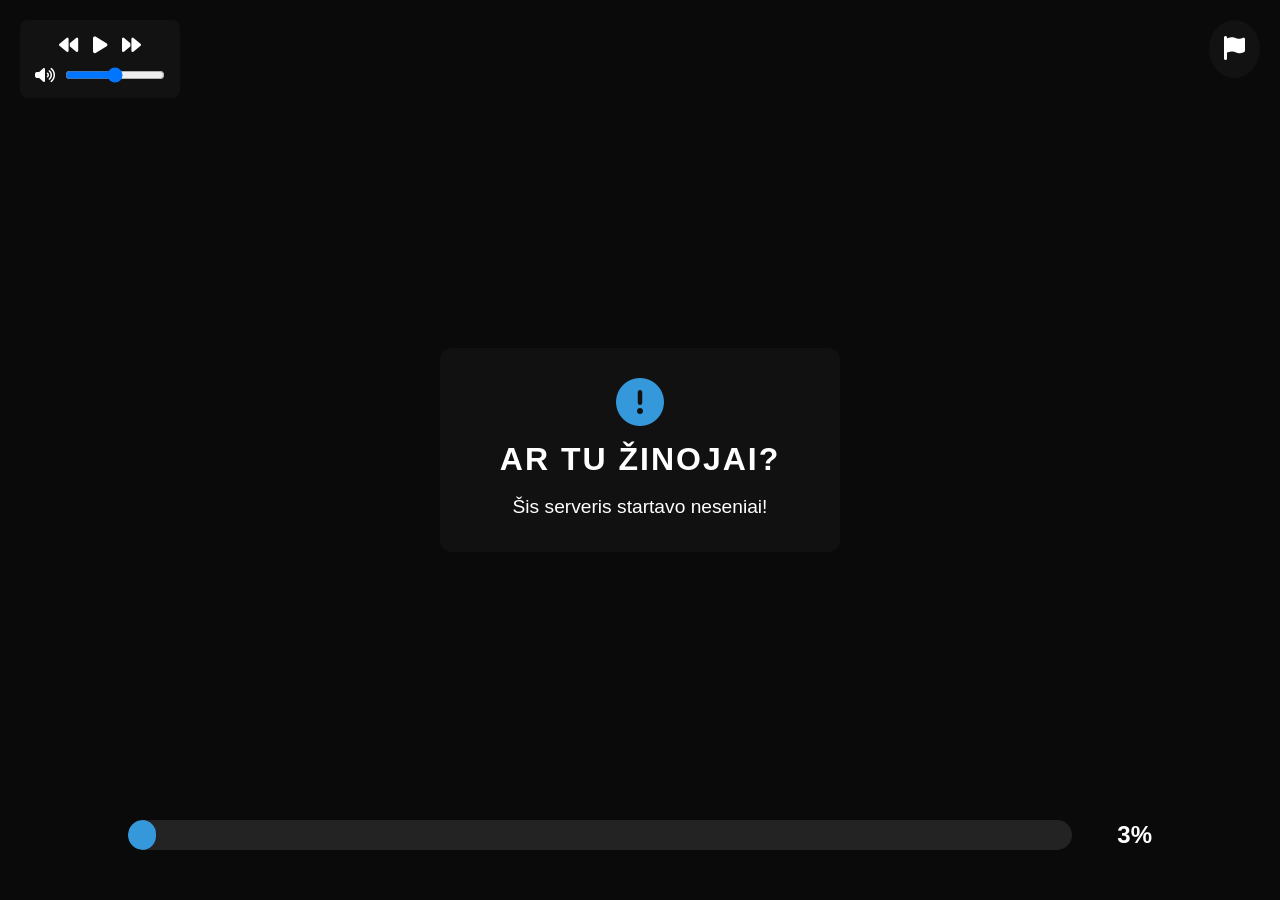
==== vata-LodingscreanV2/index.html @ 8dd129b2 "feat: add vata-LodingscreanV2 custom loading screen Created a new custom FiveM loading screen with: " ====
<!DOCTYPE html>
<html lang="lt">
<head>
    <meta charset="UTF-8">
    <meta name="viewport" content="width=device-width, initial-scale=1.0">
    <title>vata-LodingscreanV2</title>
    <link rel="stylesheet" href="style.css">
    <!-- FontAwesome for icons -->
    <link rel="stylesheet" href="https://cdnjs.cloudflare.com/ajax/libs/font-awesome/6.4.0/css/all.min.css">
</head>
<body>
    <div class="overlay"></div>

    <!-- Music Player (Top Left) -->
    <div class="music-player">
        <div class="controls">
            <button id="prevBtn"><i class="fas fa-backward"></i></button>
            <button id="playPauseBtn"><i class="fas fa-play"></i></button>
            <button id="nextBtn"><i class="fas fa-forward"></i></button>
        </div>
        <div class="volume-control">
            <i class="fas fa-volume-up"></i>
            <input type="range" id="volumeSlider" min="0" max="100" value="50">
        </div>
    </div>

    <!-- Server Info (Top Right) -->
    <div class="server-info-container">
        <button id="flagBtn"><i class="fas fa-flag"></i></button>
        <div id="serverDescription" class="hidden">
            <h3>LunaX Serveris</h3>
            <p>Sveiki atvykę į LunaX! Čia jūsų laukia nepamirštami nuotykiai.</p>
            <p>Prisijunkite prie mūsų bendruomenės: <br><a href="https://discord.gg/An5XycuzFA" target="_blank" style="color:#7289da; text-decoration:none;">Discord: An5XycuzFA</a></p>
        </div>
    </div>

    <!-- Did You Know? (Center) -->
    <div class="did-you-know">
        <i class="fas fa-exclamation-circle fa-3x" style="color: #3498db; margin-bottom: 15px;"></i>
        <h2>Ar tu žinojai?</h2>
        <p id="factText">Šis serveris startavo neseniai!</p>
    </div>

    <!-- Loading Bar (Bottom) -->
    <div class="loading-container">
        <div class="loading-bar-wrapper">
            <div id="loadingBar" class="loading-bar"></div>
        </div>
        <div id="loadingPercentage" class="loading-percentage">0%</div>
    </div>

    <!-- Hidden Audio Element -->
    <audio id="bgMusic" loop>
        <source src="music.mp3" type="audio/mpeg">
    </audio>

    <script src="script.js"></script>
</body>
</html>
---- vata-LodingscreanV2/style.css ----
* {
    margin: 0;
    padding: 0;
    box-sizing: border-box;
    font-family: 'Segoe UI', Tahoma, Geneva, Verdana, sans-serif;
}

body, html {
    width: 100%;
    height: 100%;
    overflow: hidden;
    background-color: #1a1a1a; /* Fallback */
    /* Background image will be set here or via JS if you want */
}

.overlay {
    position: absolute;
    top: 0;
    left: 0;
    width: 100%;
    height: 100%;
    background: rgba(0, 0, 0, 0.6);
    z-index: 1;
}

/* MUSIC PLAYER */
.music-player {
    position: absolute;
    top: 20px;
    left: 20px;
    z-index: 10;
    display: flex;
    flex-direction: column;
    gap: 10px;
    background: rgba(20, 20, 20, 0.8);
    padding: 15px;
    border-radius: 8px;
    color: white;
}

.controls {
    display: flex;
    gap: 15px;
    justify-content: center;
}

.controls button {
    background: none;
    border: none;
    color: white;
    font-size: 1.2rem;
    cursor: pointer;
    transition: color 0.3s;
}

.controls button:hover {
    color: #3498db;
}

.volume-control {
    display: flex;
    align-items: center;
    gap: 10px;
}

.volume-control input[type="range"] {
    width: 100px;
}

/* SERVER INFO */
.server-info-container {
    position: absolute;
    top: 20px;
    right: 20px;
    z-index: 10;
    display: flex;
    flex-direction: column;
    align-items: flex-end;
}

#flagBtn {
    background: rgba(20, 20, 20, 0.8);
    border: none;
    color: white;
    font-size: 1.5rem;
    padding: 15px;
    border-radius: 50%;
    cursor: pointer;
    transition: background 0.3s;
}

#flagBtn:hover {
    background: #3498db;
}

#serverDescription {
    margin-top: 10px;
    background: rgba(20, 20, 20, 0.9);
    color: white;
    padding: 20px;
    border-radius: 8px;
    width: 300px;
    text-align: left;
    transition: opacity 0.3s ease, transform 0.3s ease;
    opacity: 1;
    transform: translateY(0);
}

#serverDescription.hidden {
    opacity: 0;
    pointer-events: none;
    transform: translateY(-10px);
}

#serverDescription h3 {
    color: #3498db;
    margin-bottom: 10px;
}

/* DID YOU KNOW */
.did-you-know {
    position: absolute;
    top: 50%;
    left: 50%;
    transform: translate(-50%, -50%);
    z-index: 10;
    text-align: center;
    color: white;
    background: rgba(20, 20, 20, 0.7);
    padding: 30px;
    border-radius: 12px;
    min-width: 400px;
    max-width: 600px;
}

.did-you-know h2 {
    font-size: 2rem;
    margin-bottom: 15px;
    text-transform: uppercase;
    letter-spacing: 2px;
}

.did-you-know p {
    font-size: 1.2rem;
    line-height: 1.5;
    transition: opacity 0.5s ease;
}

/* LOADING BAR */
.loading-container {
    position: absolute;
    bottom: 50px;
    left: 50%;
    transform: translateX(-50%);
    width: 80%;
    z-index: 10;
    display: flex;
    align-items: center;
    gap: 20px;
}

.loading-bar-wrapper {
    flex-grow: 1;
    height: 30px;
    background: rgba(255, 255, 255, 0.1);
    border-radius: 15px;
    overflow: hidden;
}

.loading-bar {
    width: 0%;
    height: 100%;
    background-color: #3498db; /* Blue color, NO box-shadow as requested */
    border-radius: 15px;
    transition: width 0.2s ease;
}

.loading-percentage {
    color: white;
    font-size: 1.5rem;
    font-weight: bold;
    min-width: 60px;
    text-align: right;
}
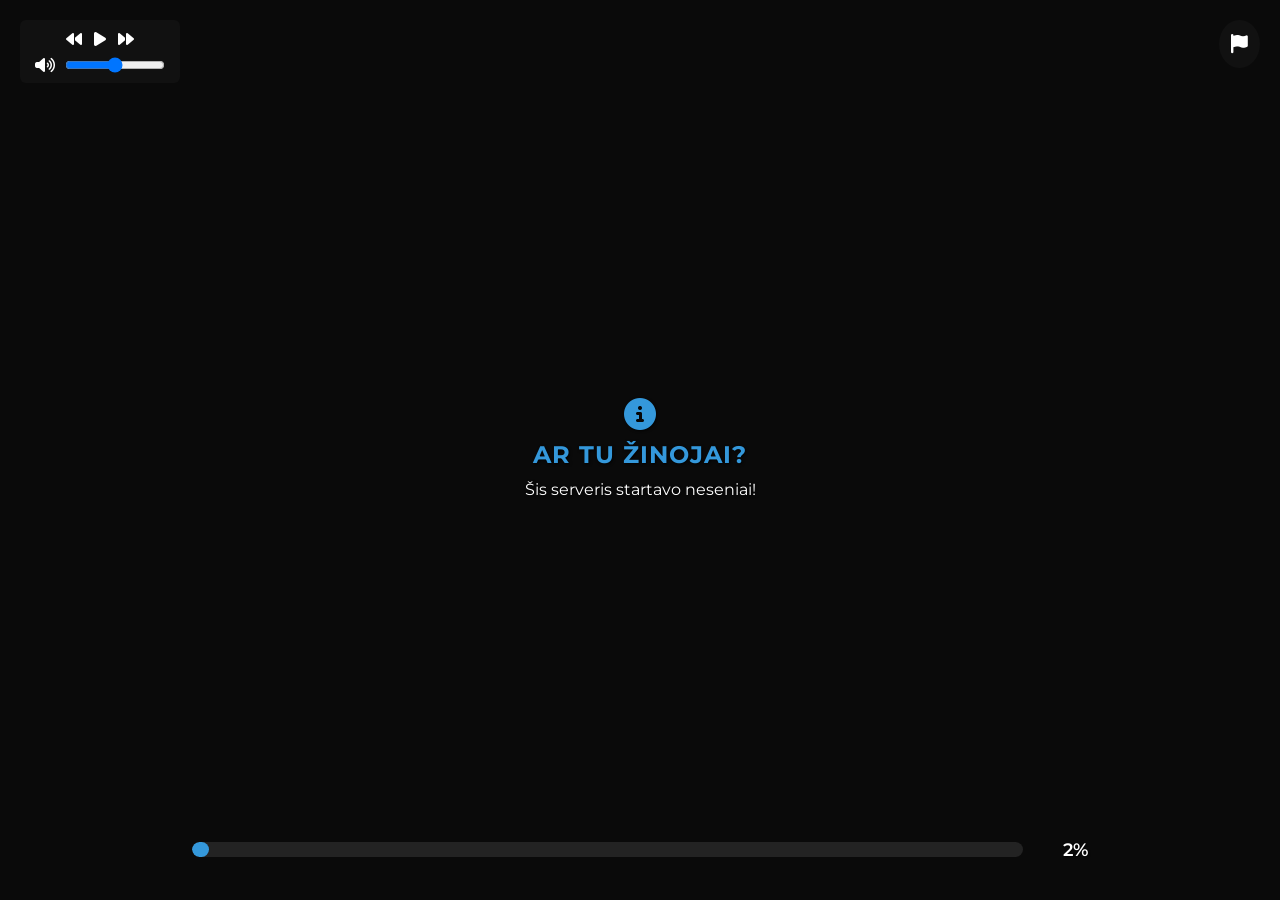
==== commit 2a97e46a: "feat: refine loading screen design and layout Updated the vata-LodingscreanV2 custom loading screen " ====
--- a/vata-LodingscreanV2/index.html
+++ b/vata-LodingscreanV2/index.html
@@ -4,6 +4,9 @@
     <meta charset="UTF-8">
     <meta name="viewport" content="width=device-width, initial-scale=1.0">
     <title>vata-LodingscreanV2</title>
+    <link rel="preconnect" href="https://fonts.googleapis.com">
+    <link rel="preconnect" href="https://fonts.gstatic.com" crossorigin>
+    <link href="https://fonts.googleapis.com/css2?family=Montserrat:wght@400;600;700&display=swap" rel="stylesheet">
     <link rel="stylesheet" href="style.css">
     <!-- FontAwesome for icons -->
     <link rel="stylesheet" href="https://cdnjs.cloudflare.com/ajax/libs/font-awesome/6.4.0/css/all.min.css">
@@ -36,7 +39,7 @@
 
     <!-- Did You Know? (Center) -->
     <div class="did-you-know">
-        <i class="fas fa-exclamation-circle fa-3x" style="color: #3498db; margin-bottom: 15px;"></i>
+        <i class="fas fa-info-circle fa-2x" style="color: #3498db; margin-bottom: 10px;"></i>
         <h2>Ar tu žinojai?</h2>
         <p id="factText">Šis serveris startavo neseniai!</p>
     </div>
--- a/vata-LodingscreanV2/style.css
+++ b/vata-LodingscreanV2/style.css
@@ -2,7 +2,7 @@
     margin: 0;
     padding: 0;
     box-sizing: border-box;
-    font-family: 'Segoe UI', Tahoma, Geneva, Verdana, sans-serif;
+    font-family: 'Montserrat', sans-serif;
 }
 
 body, html {
@@ -31,16 +31,16 @@
     z-index: 10;
     display: flex;
     flex-direction: column;
-    gap: 10px;
-    background: rgba(20, 20, 20, 0.8);
-    padding: 15px;
-    border-radius: 8px;
+    gap: 8px;
+    background: rgba(20, 20, 20, 0.7);
+    padding: 10px 15px;
+    border-radius: 6px;
     color: white;
 }
 
 .controls {
     display: flex;
-    gap: 15px;
+    gap: 12px;
     justify-content: center;
 }
 
@@ -48,7 +48,7 @@
     background: none;
     border: none;
     color: white;
-    font-size: 1.2rem;
+    font-size: 1rem;
     cursor: pointer;
     transition: color 0.3s;
 }
@@ -79,31 +79,34 @@
 }
 
 #flagBtn {
-    background: rgba(20, 20, 20, 0.8);
+    background: rgba(20, 20, 20, 0.7);
     border: none;
     color: white;
-    font-size: 1.5rem;
-    padding: 15px;
+    font-size: 1.2rem;
+    padding: 12px;
     border-radius: 50%;
     cursor: pointer;
-    transition: background 0.3s;
+    transition: background 0.3s, transform 0.2s;
 }
 
 #flagBtn:hover {
     background: #3498db;
+    transform: scale(1.05);
 }
 
 #serverDescription {
     margin-top: 10px;
-    background: rgba(20, 20, 20, 0.9);
-    color: white;
-    padding: 20px;
-    border-radius: 8px;
-    width: 300px;
+    background: rgba(15, 15, 15, 0.85);
+    color: #e0e0e0;
+    padding: 15px;
+    border-radius: 6px;
+    width: 250px;
+    font-size: 0.9rem;
     text-align: left;
     transition: opacity 0.3s ease, transform 0.3s ease;
     opacity: 1;
     transform: translateY(0);
+    border-left: 3px solid #3498db;
 }
 
 #serverDescription.hidden {
@@ -114,7 +117,8 @@
 
 #serverDescription h3 {
     color: #3498db;
-    margin-bottom: 10px;
+    margin-bottom: 8px;
+    font-size: 1.1rem;
 }
 
 /* DID YOU KNOW */
@@ -126,44 +130,45 @@
     z-index: 10;
     text-align: center;
     color: white;
-    background: rgba(20, 20, 20, 0.7);
-    padding: 30px;
-    border-radius: 12px;
-    min-width: 400px;
-    max-width: 600px;
+    background: transparent;
+    padding: 20px;
+    min-width: 300px;
+    max-width: 500px;
+    text-shadow: 1px 1px 3px rgba(0, 0, 0, 0.8);
 }
 
 .did-you-know h2 {
-    font-size: 2rem;
-    margin-bottom: 15px;
+    font-size: 1.5rem;
+    margin-bottom: 10px;
     text-transform: uppercase;
-    letter-spacing: 2px;
+    letter-spacing: 1px;
+    color: #3498db;
 }
 
 .did-you-know p {
-    font-size: 1.2rem;
-    line-height: 1.5;
+    font-size: 1rem;
+    line-height: 1.4;
     transition: opacity 0.5s ease;
 }
 
 /* LOADING BAR */
 .loading-container {
     position: absolute;
-    bottom: 50px;
+    bottom: 40px;
     left: 50%;
     transform: translateX(-50%);
-    width: 80%;
+    width: 70%;
     z-index: 10;
     display: flex;
     align-items: center;
-    gap: 20px;
+    gap: 15px;
 }
 
 .loading-bar-wrapper {
     flex-grow: 1;
-    height: 30px;
+    height: 15px;
     background: rgba(255, 255, 255, 0.1);
-    border-radius: 15px;
+    border-radius: 8px;
     overflow: hidden;
 }
 
@@ -171,14 +176,15 @@
     width: 0%;
     height: 100%;
     background-color: #3498db; /* Blue color, NO box-shadow as requested */
-    border-radius: 15px;
+    border-radius: 8px;
     transition: width 0.2s ease;
 }
 
 .loading-percentage {
     color: white;
-    font-size: 1.5rem;
-    font-weight: bold;
-    min-width: 60px;
+    font-size: 1.1rem;
+    font-weight: 600;
+    min-width: 50px;
     text-align: right;
+    text-shadow: 1px 1px 2px rgba(0, 0, 0, 0.8);
 }
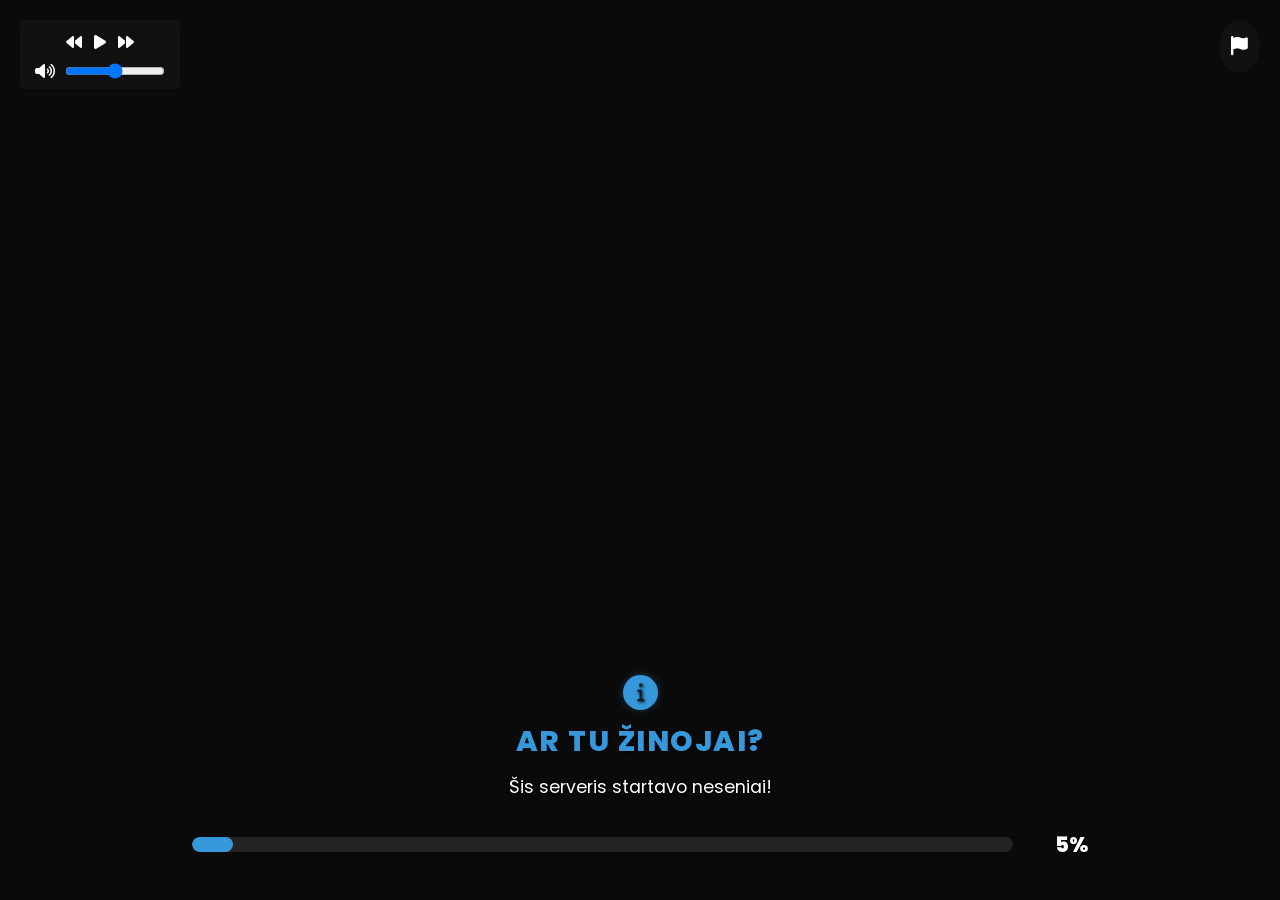
==== commit aa0f4f66: "feat: update layout and typography for loading screen - Switched font family to Poppins for a bolder" ====
--- a/vata-LodingscreanV2/index.html
+++ b/vata-LodingscreanV2/index.html
@@ -6,7 +6,7 @@
     <title>vata-LodingscreanV2</title>
     <link rel="preconnect" href="https://fonts.googleapis.com">
     <link rel="preconnect" href="https://fonts.gstatic.com" crossorigin>
-    <link href="https://fonts.googleapis.com/css2?family=Montserrat:wght@400;600;700&display=swap" rel="stylesheet">
+    <link href="https://fonts.googleapis.com/css2?family=Poppins:wght@400;600;800&display=swap" rel="stylesheet">
     <link rel="stylesheet" href="style.css">
     <!-- FontAwesome for icons -->
     <link rel="stylesheet" href="https://cdnjs.cloudflare.com/ajax/libs/font-awesome/6.4.0/css/all.min.css">
@@ -39,8 +39,10 @@
 
     <!-- Did You Know? (Center) -->
     <div class="did-you-know">
-        <i class="fas fa-info-circle fa-2x" style="color: #3498db; margin-bottom: 10px;"></i>
-        <h2>Ar tu žinojai?</h2>
+        <div class="info-icon-container">
+            <i class="fas fa-info"></i>
+        </div>
+        <h2>AR TU ŽINOJAI?</h2>
         <p id="factText">Šis serveris startavo neseniai!</p>
     </div>
 
--- a/vata-LodingscreanV2/style.css
+++ b/vata-LodingscreanV2/style.css
@@ -2,7 +2,7 @@
     margin: 0;
     padding: 0;
     box-sizing: border-box;
-    font-family: 'Montserrat', sans-serif;
+    font-family: 'Poppins', sans-serif;
 }
 
 body, html {
@@ -124,31 +124,51 @@
 /* DID YOU KNOW */
 .did-you-know {
     position: absolute;
-    top: 50%;
+    bottom: 80px; /* Moved down just above the loading bar */
     left: 50%;
-    transform: translate(-50%, -50%);
+    transform: translateX(-50%);
     z-index: 10;
     text-align: center;
     color: white;
     background: transparent;
     padding: 20px;
-    min-width: 300px;
-    max-width: 500px;
+    min-width: 400px;
+    max-width: 600px;
     text-shadow: 1px 1px 3px rgba(0, 0, 0, 0.8);
 }
 
+.info-icon-container {
+    width: 35px;
+    height: 35px;
+    background-color: #3498db;
+    border-radius: 50%;
+    display: inline-flex;
+    justify-content: center;
+    align-items: center;
+    margin-bottom: 10px;
+    box-shadow: 0px 0px 10px rgba(52, 152, 219, 0.3);
+}
+
+.info-icon-container i {
+    color: #1a1a1a;
+    font-size: 1.2rem;
+    font-weight: 800; /* Extra bold 'i' */
+}
+
 .did-you-know h2 {
-    font-size: 1.5rem;
-    margin-bottom: 10px;
+    font-size: 1.8rem;
+    margin-bottom: 12px;
     text-transform: uppercase;
-    letter-spacing: 1px;
+    letter-spacing: 1.5px;
     color: #3498db;
+    font-weight: 800; /* Extra bold header */
 }
 
 .did-you-know p {
-    font-size: 1rem;
+    font-size: 1.1rem;
     line-height: 1.4;
     transition: opacity 0.5s ease;
+    font-weight: 400;
 }
 
 /* LOADING BAR */
@@ -182,9 +202,9 @@
 
 .loading-percentage {
     color: white;
-    font-size: 1.1rem;
-    font-weight: 600;
-    min-width: 50px;
+    font-size: 1.3rem;
+    font-weight: 800; /* Extra bold percentage */
+    min-width: 60px;
     text-align: right;
     text-shadow: 1px 1px 2px rgba(0, 0, 0, 0.8);
 }
